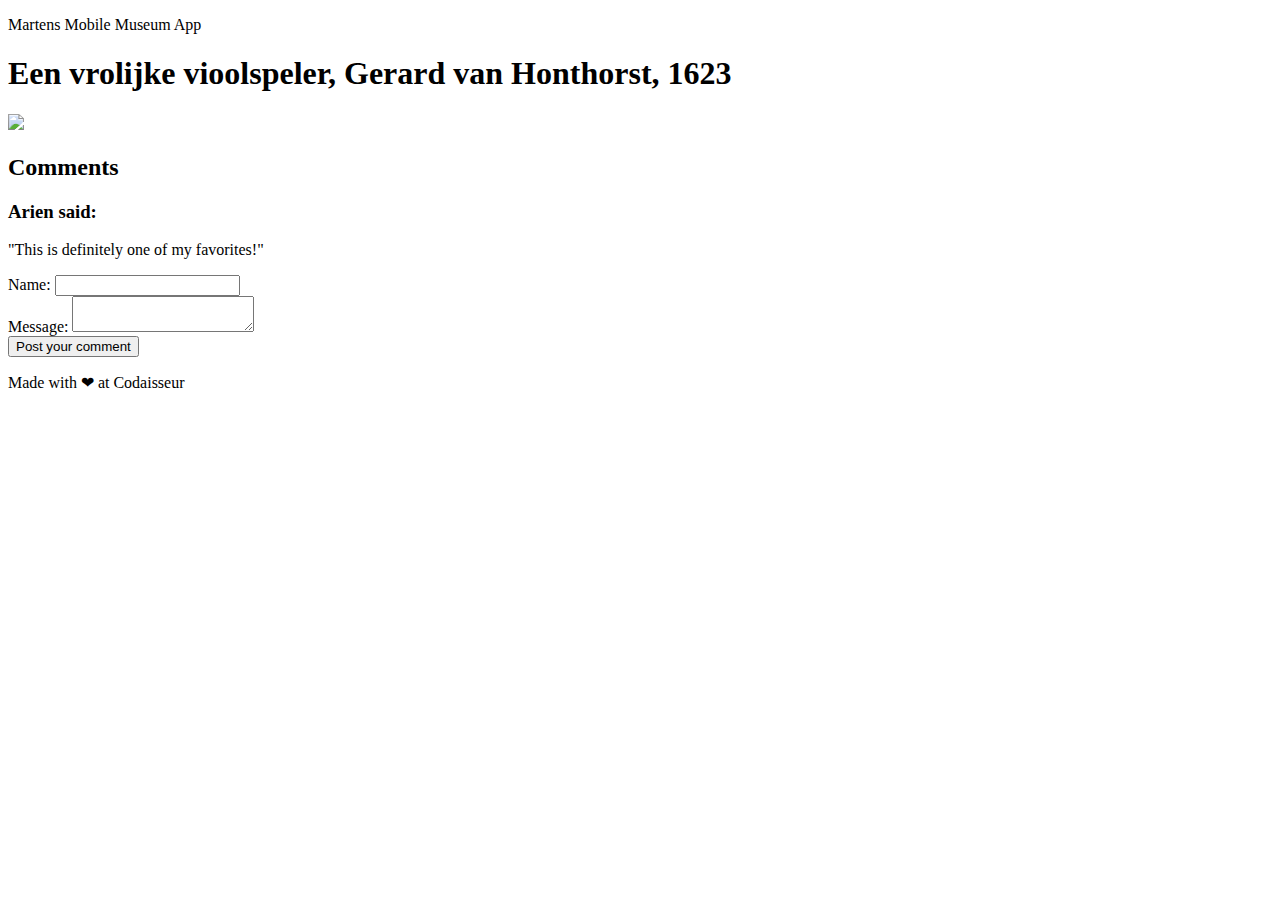
==== pages/detail-page.html @ 89bb25ac "Add detail-page" ====
<!DOCTYPE html>
<html>
    <head>
    <meta charset="utf-8">
    <meta http-equiv="X-UA-Compatible" content="IE=edge">
    <Title>Man with violin</Title>
    <meta http-equiv="X-UA-Compatible" content="IE=edge">
    <link rel="stylesheet" type="text/css" media="screen" href="page.css">
    <script src="nl-SK-A-180.js"></script>
    </head>
    <body>
            <main>
              <section id="content"><p>Martens Mobile Museum App</p><h1>Een vrolijke vioolspeler, Gerard van Honthorst, 1623</h1><img src="https://lh3.googleusercontent.com/V3sjNgCA_Jssjm0sTKaPZeOwCv_vAPpjllrAF-yAB8UkqIlc6UX_jxJmxH_axVHTHxlK1E7Slecg8K5bIvSbDlw0zg=s0"></section>
          
              <section id="comments">
                <h2>Comments</h2>
                
                <section class="comment">
                  <h3>Arien said:</h3>
                  <p>"This is definitely one of my favorites!"</p>
                </section>
              </section>
          
              <form onsubmit="submitComment(); return false">
                <div class="formSection">
                  <label for="name">Name:</label>
                  <input type="text" id="name">
                </div>
                <div class="formSection">
                  <label for="msg">Message:</label>
                  <textarea id="msg"></textarea>
                </div>
                <div class="button">
                  <button type="default">Post your comment</button>
                </div>
              </form>
            </main> 
          
            <footer>
              <p>Made with ❤ at Codaisseur</p>
            </footer>
          
          
          </body>
</html>
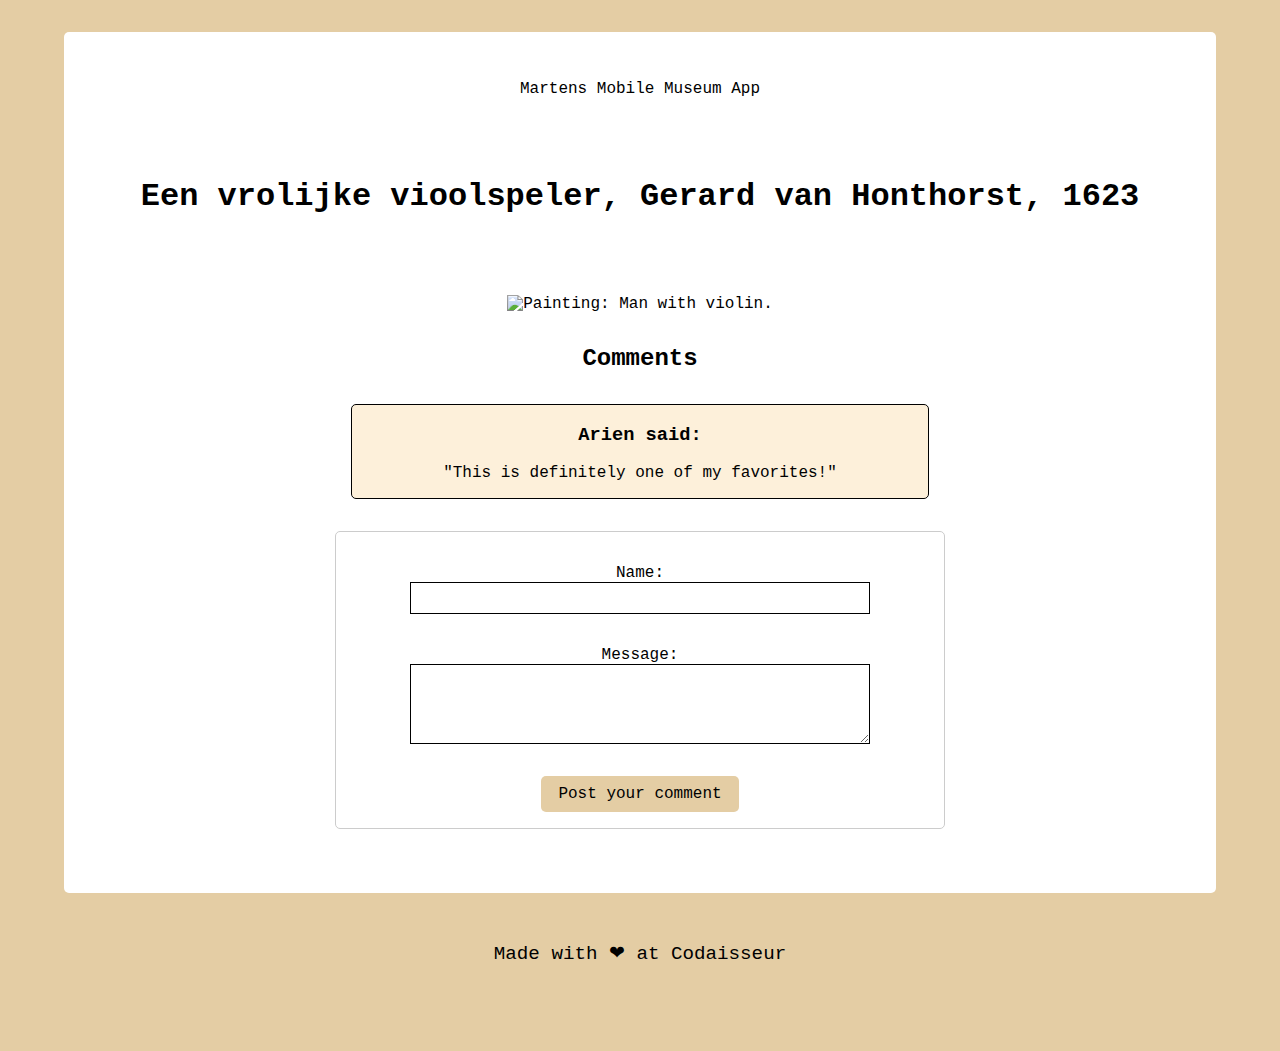
==== commit 68d79aa0: "Style detail page, cleaned HTML detail page." ====
--- a/pages/detail-page.html
+++ b/pages/detail-page.html
@@ -5,12 +5,16 @@
     <meta http-equiv="X-UA-Compatible" content="IE=edge">
     <Title>Man with violin</Title>
     <meta http-equiv="X-UA-Compatible" content="IE=edge">
-    <link rel="stylesheet" type="text/css" media="screen" href="page.css">
+    <link rel="stylesheet" type="text/css" media="screen" href="detail-page.css">
     <script src="nl-SK-A-180.js"></script>
     </head>
     <body>
             <main>
-              <section id="content"><p>Martens Mobile Museum App</p><h1>Een vrolijke vioolspeler, Gerard van Honthorst, 1623</h1><img src="https://lh3.googleusercontent.com/V3sjNgCA_Jssjm0sTKaPZeOwCv_vAPpjllrAF-yAB8UkqIlc6UX_jxJmxH_axVHTHxlK1E7Slecg8K5bIvSbDlw0zg=s0"></section>
+              <section id="content">
+                <p>Martens Mobile Museum App</p>
+                <h1>Een vrolijke vioolspeler, Gerard van Honthorst, 1623</h1>
+                <img alt="Painting: Man with violin." src="https://lh3.googleusercontent.com/V3sjNgCA_Jssjm0sTKaPZeOwCv_vAPpjllrAF-yAB8UkqIlc6UX_jxJmxH_axVHTHxlK1E7Slecg8K5bIvSbDlw0zg=s0">
+              </section>
           
               <section id="comments">
                 <h2>Comments</h2>
--- a/pages/detail-page.css
+++ b/pages/detail-page.css
@@ -0,0 +1,108 @@
+body {
+    background: #e4cda4;
+    margin: 0;
+    padding: 2rem 0;
+    width: 100%;
+    text-align: center;
+    font-family: 'Inconsolata', monospace;
+}
+
+main {
+    background: white;
+    width: 90%;
+    margin: auto;
+    border-radius: 5px;
+    padding: 2rem 0;
+}
+
+h1 {
+    margin:  5rem 1rem;
+}
+
+h2 {
+    margin: 2rem auto;
+}
+
+p {
+    display: block;
+    -webkit-margin-before: 1em;
+    -webkit-margin-after: 1em;
+    -webkit-margin-start: 0px;
+    -webkit-margin-end: 0px;
+}
+
+
+img {
+    width: 50%;
+    min-width: 15rem;
+}
+
+.comment {
+    background: #fdf0da;
+    margin: 1rem auto;
+    border: 1px solid black;
+    border-radius: 5px;
+    max-width: 50%;
+    min-width: 15rem;
+}
+
+div {
+    display: block;
+}
+
+form {
+    margin: 2rem auto;
+    width: 50%;
+    min-width: 15rem;
+    padding: 1rem;
+    border: 1px solid #CCC;
+    border-radius: 5px;
+}
+
+.formSection {
+    margin-top: 1rem;
+    margin-bottom: 2rem;
+}
+
+label {
+    display: inline-block;
+    width: 90%;
+}
+
+input, textarea {
+    width: 80%;
+    box-sizing: border-box;
+    border: 1px solid black;
+    min-height: 2rem;
+    font-size: 1.2rem;
+}
+
+textarea {
+    vertical-align: top;
+    height: 5rem;
+}
+
+button {
+    padding: 0;
+    font: inherit;
+    color: inherit;
+    background-color: transparent;
+  
+    border: solid 1px transparent;
+    border-radius: 5px;
+    padding: 0.5rem 1rem;
+    color: black;
+    background-color: #e4cda4;
+  }
+  
+  button:hover,
+  button:focus {
+    color: black;
+    border-color: #e4cda4;
+    background-color: white;
+  }
+
+  footer {
+      margin: 3rem;
+      font-size: 1.2rem;
+  }
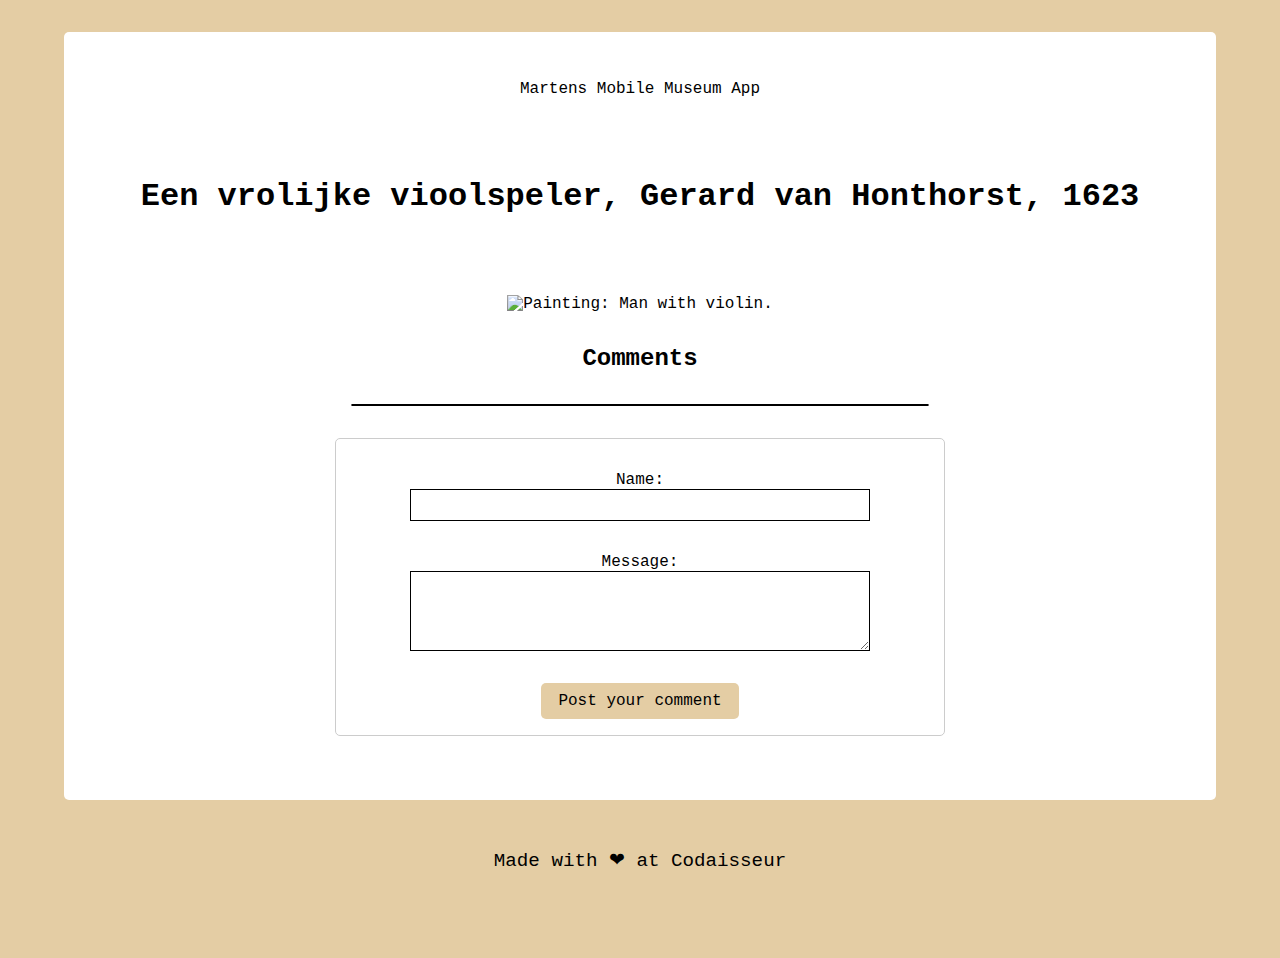
==== commit 153db75b: "Set up form validation, profanity filter for message needs work, might want to add capitalization." ====
--- a/pages/detail-page.html
+++ b/pages/detail-page.html
@@ -6,7 +6,7 @@
     <Title>Man with violin</Title>
     <meta http-equiv="X-UA-Compatible" content="IE=edge">
     <link rel="stylesheet" type="text/css" media="screen" href="detail-page.css">
-    <script src="nl-SK-A-180.js"></script>
+    <script src="detail-page.js"></script>
     </head>
     <body>
             <main>
@@ -20,8 +20,8 @@
                 <h2>Comments</h2>
                 
                 <section class="comment">
-                  <h3>Arien said:</h3>
-                  <p>"This is definitely one of my favorites!"</p>
+                  <!-- <h3>Arien said:</h3>
+                  <p>"This is definitely one of my favorites!"</p> -->
                 </section>
               </section>
           
